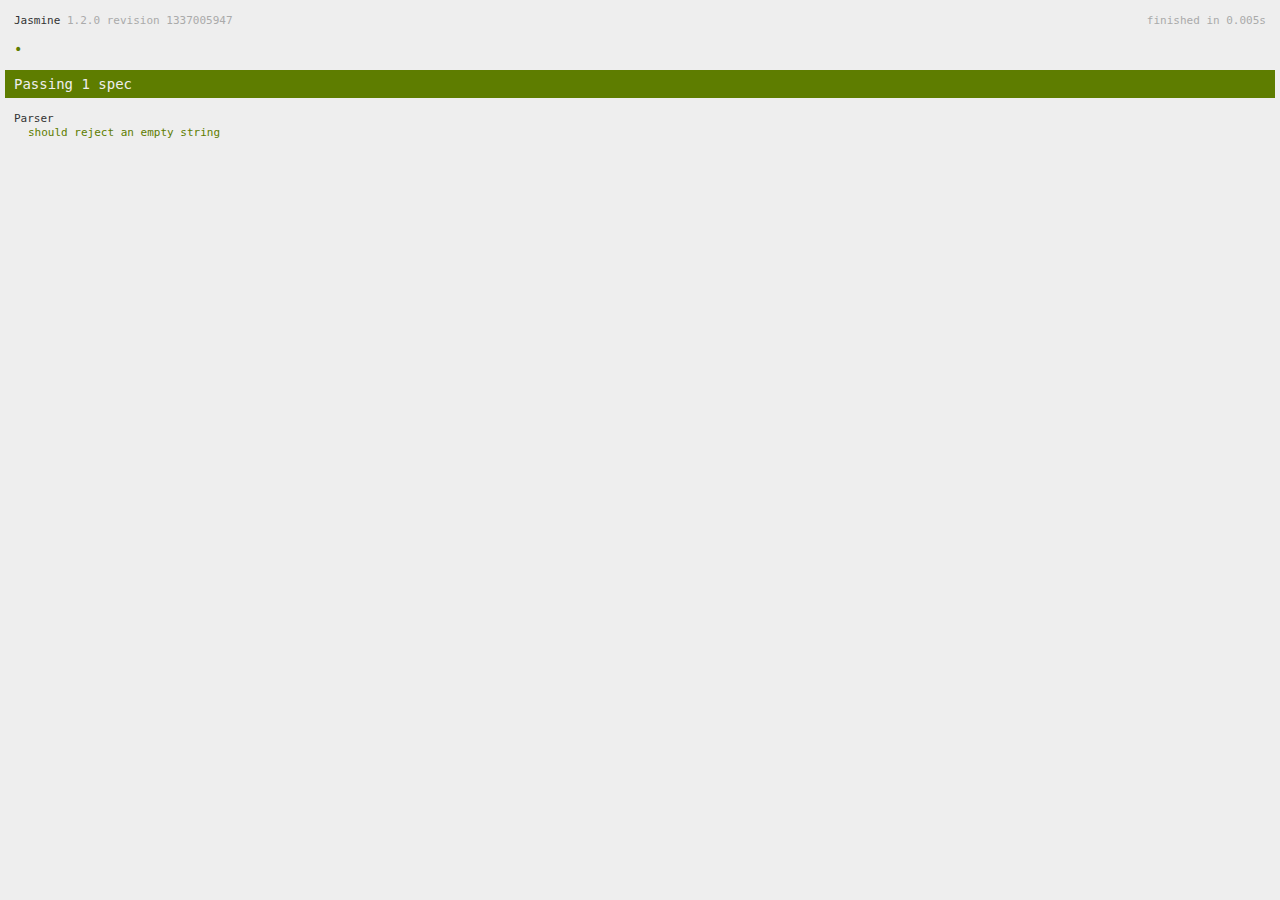
==== SpecRunner.html @ 8b69c671 "Initial checkin. Bare-bones parser object and (barely) passing unit test." ====
<!DOCTYPE HTML PUBLIC "-//W3C//DTD HTML 4.01 Transitional//EN"
  "http://www.w3.org/TR/html4/loose.dtd">
<html>
<head>
  <title>Jasmine Spec Runner</title>

  <link rel="shortcut icon" type="image/png" href="lib/jasmine-1.2.0/jasmine_favicon.png">
  <link rel="stylesheet" type="text/css" href="lib/jasmine-1.2.0/jasmine.css">
  <script type="text/javascript" src="lib/jasmine-1.2.0/jasmine.js"></script>
  <script type="text/javascript" src="lib/jasmine-1.2.0/jasmine-html.js"></script>

  <!-- include src files here... -->
  <script type="text/javascript" src="src/CurrencyParser.js"></script>

  <!-- include spec files here... -->
  <script type="text/javascript" src="spec/ParserSpec.js"></script>

  <script type="text/javascript">
    (function() {
      var jasmineEnv = jasmine.getEnv();
      jasmineEnv.updateInterval = 1000;

      var htmlReporter = new jasmine.HtmlReporter();

      jasmineEnv.addReporter(htmlReporter);

      jasmineEnv.specFilter = function(spec) {
        return htmlReporter.specFilter(spec);
      };

      var currentWindowOnload = window.onload;

      window.onload = function() {
        if (currentWindowOnload) {
          currentWindowOnload();
        }
        execJasmine();
      };

      function execJasmine() {
        jasmineEnv.execute();
      }

    })();
  </script>

</head>

<body>
</body>
</html>
---- lib/jasmine-1.2.0/jasmine.css ----
body { background-color: #eeeeee; padding: 0; margin: 5px; overflow-y: scroll; }

#HTMLReporter { font-size: 11px; font-family: Monaco, "Lucida Console", monospace; line-height: 14px; color: #333333; }
#HTMLReporter a { text-decoration: none; }
#HTMLReporter a:hover { text-decoration: underline; }
#HTMLReporter p, #HTMLReporter h1, #HTMLReporter h2, #HTMLReporter h3, #HTMLReporter h4, #HTMLReporter h5, #HTMLReporter h6 { margin: 0; line-height: 14px; }
#HTMLReporter .banner, #HTMLReporter .symbolSummary, #HTMLReporter .summary, #HTMLReporter .resultMessage, #HTMLReporter .specDetail .description, #HTMLReporter .alert .bar, #HTMLReporter .stackTrace { padding-left: 9px; padding-right: 9px; }
#HTMLReporter #jasmine_content { position: fixed; right: 100%; }
#HTMLReporter .version { color: #aaaaaa; }
#HTMLReporter .banner { margin-top: 14px; }
#HTMLReporter .duration { color: #aaaaaa; float: right; }
#HTMLReporter .symbolSummary { overflow: hidden; *zoom: 1; margin: 14px 0; }
#HTMLReporter .symbolSummary li { display: block; float: left; height: 7px; width: 14px; margin-bottom: 7px; font-size: 16px; }
#HTMLReporter .symbolSummary li.passed { font-size: 14px; }
#HTMLReporter .symbolSummary li.passed:before { color: #5e7d00; content: "\02022"; }
#HTMLReporter .symbolSummary li.failed { line-height: 9px; }
#HTMLReporter .symbolSummary li.failed:before { color: #b03911; content: "x"; font-weight: bold; margin-left: -1px; }
#HTMLReporter .symbolSummary li.skipped { font-size: 14px; }
#HTMLReporter .symbolSummary li.skipped:before { color: #bababa; content: "\02022"; }
#HTMLReporter .symbolSummary li.pending { line-height: 11px; }
#HTMLReporter .symbolSummary li.pending:before { color: #aaaaaa; content: "-"; }
#HTMLReporter .bar { line-height: 28px; font-size: 14px; display: block; color: #eee; }
#HTMLReporter .runningAlert { background-color: #666666; }
#HTMLReporter .skippedAlert { background-color: #aaaaaa; }
#HTMLReporter .skippedAlert:first-child { background-color: #333333; }
#HTMLReporter .skippedAlert:hover { text-decoration: none; color: white; text-decoration: underline; }
#HTMLReporter .passingAlert { background-color: #a6b779; }
#HTMLReporter .passingAlert:first-child { background-color: #5e7d00; }
#HTMLReporter .failingAlert { background-color: #cf867e; }
#HTMLReporter .failingAlert:first-child { background-color: #b03911; }
#HTMLReporter .results { margin-top: 14px; }
#HTMLReporter #details { display: none; }
#HTMLReporter .resultsMenu, #HTMLReporter .resultsMenu a { background-color: #fff; color: #333333; }
#HTMLReporter.showDetails .summaryMenuItem { font-weight: normal; text-decoration: inherit; }
#HTMLReporter.showDetails .summaryMenuItem:hover { text-decoration: underline; }
#HTMLReporter.showDetails .detailsMenuItem { font-weight: bold; text-decoration: underline; }
#HTMLReporter.showDetails .summary { display: none; }
#HTMLReporter.showDetails #details { display: block; }
#HTMLReporter .summaryMenuItem { font-weight: bold; text-decoration: underline; }
#HTMLReporter .summary { margin-top: 14px; }
#HTMLReporter .summary .suite .suite, #HTMLReporter .summary .specSummary { margin-left: 14px; }
#HTMLReporter .summary .specSummary.passed a { color: #5e7d00; }
#HTMLReporter .summary .specSummary.failed a { color: #b03911; }
#HTMLReporter .description + .suite { margin-top: 0; }
#HTMLReporter .suite { margin-top: 14px; }
#HTMLReporter .suite a { color: #333333; }
#HTMLReporter #details .specDetail { margin-bottom: 28px; }
#HTMLReporter #details .specDetail .description { display: block; color: white; background-color: #b03911; }
#HTMLReporter .resultMessage { padding-top: 14px; color: #333333; }
#HTMLReporter .resultMessage span.result { display: block; }
#HTMLReporter .stackTrace { margin: 5px 0 0 0; max-height: 224px; overflow: auto; line-height: 18px; color: #666666; border: 1px solid #ddd; background: white; white-space: pre; }

#TrivialReporter { padding: 8px 13px; position: absolute; top: 0; bottom: 0; left: 0; right: 0; overflow-y: scroll; background-color: white; font-family: "Helvetica Neue Light", "Lucida Grande", "Calibri", "Arial", sans-serif; /*.resultMessage {*/ /*white-space: pre;*/ /*}*/ }
#TrivialReporter a:visited, #TrivialReporter a { color: #303; }
#TrivialReporter a:hover, #TrivialReporter a:active { color: blue; }
#TrivialReporter .run_spec { float: right; padding-right: 5px; font-size: .8em; text-decoration: none; }
#TrivialReporter .banner { color: #303; background-color: #fef; padding: 5px; }
#TrivialReporter .logo { float: left; font-size: 1.1em; padding-left: 5px; }
#TrivialReporter .logo .version { font-size: .6em; padding-left: 1em; }
#TrivialReporter .runner.running { background-color: yellow; }
#TrivialReporter .options { text-align: right; font-size: .8em; }
#TrivialReporter .suite { border: 1px outset gray; margin: 5px 0; padding-left: 1em; }
#TrivialReporter .suite .suite { margin: 5px; }
#TrivialReporter .suite.passed { background-color: #dfd; }
#TrivialReporter .suite.failed { background-color: #fdd; }
#TrivialReporter .spec { margin: 5px; padding-left: 1em; clear: both; }
#TrivialReporter .spec.failed, #TrivialReporter .spec.passed, #TrivialReporter .spec.skipped { padding-bottom: 5px; border: 1px solid gray; }
#TrivialReporter .spec.failed { background-color: #fbb; border-color: red; }
#TrivialReporter .spec.passed { background-color: #bfb; border-color: green; }
#TrivialReporter .spec.skipped { background-color: #bbb; }
#TrivialReporter .messages { border-left: 1px dashed gray; padding-left: 1em; padding-right: 1em; }
#TrivialReporter .passed { background-color: #cfc; display: none; }
#TrivialReporter .failed { background-color: #fbb; }
#TrivialReporter .skipped { color: #777; background-color: #eee; display: none; }
#TrivialReporter .resultMessage span.result { display: block; line-height: 2em; color: black; }
#TrivialReporter .resultMessage .mismatch { color: black; }
#TrivialReporter .stackTrace { white-space: pre; font-size: .8em; margin-left: 10px; max-height: 5em; overflow: auto; border: 1px inset red; padding: 1em; background: #eef; }
#TrivialReporter .finished-at { padding-left: 1em; font-size: .6em; }
#TrivialReporter.show-passed .passed, #TrivialReporter.show-skipped .skipped { display: block; }
#TrivialReporter #jasmine_content { position: fixed; right: 100%; }
#TrivialReporter .runner { border: 1px solid gray; display: block; margin: 5px 0; padding: 2px 0 2px 10px; }
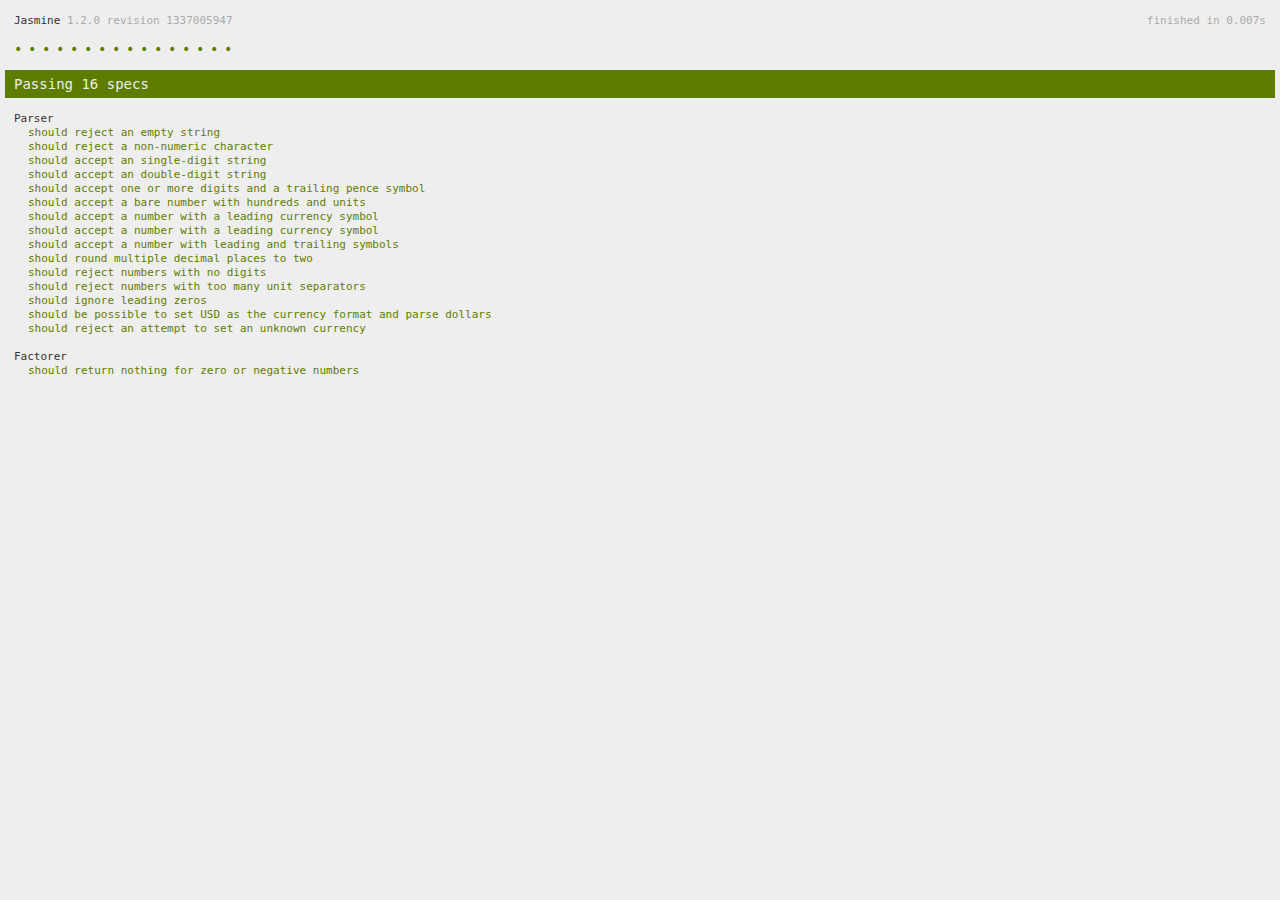
==== commit cf09555b: "Add tests for factoring code to testrunner; add bare-bones factoring code and its tests." ====
--- a/SpecRunner.html
+++ b/SpecRunner.html
@@ -11,9 +11,11 @@
 
   <!-- include src files here... -->
   <script type="text/javascript" src="src/CurrencyParser.js"></script>
+  <script type="text/javascript" src="src/CurrencyFactorer.js"></script>
 
   <!-- include spec files here... -->
   <script type="text/javascript" src="spec/ParserSpec.js"></script>
+  <script type="text/javascript" src="spec/FactorerSpec.js"></script>
 
   <script type="text/javascript">
     (function() {
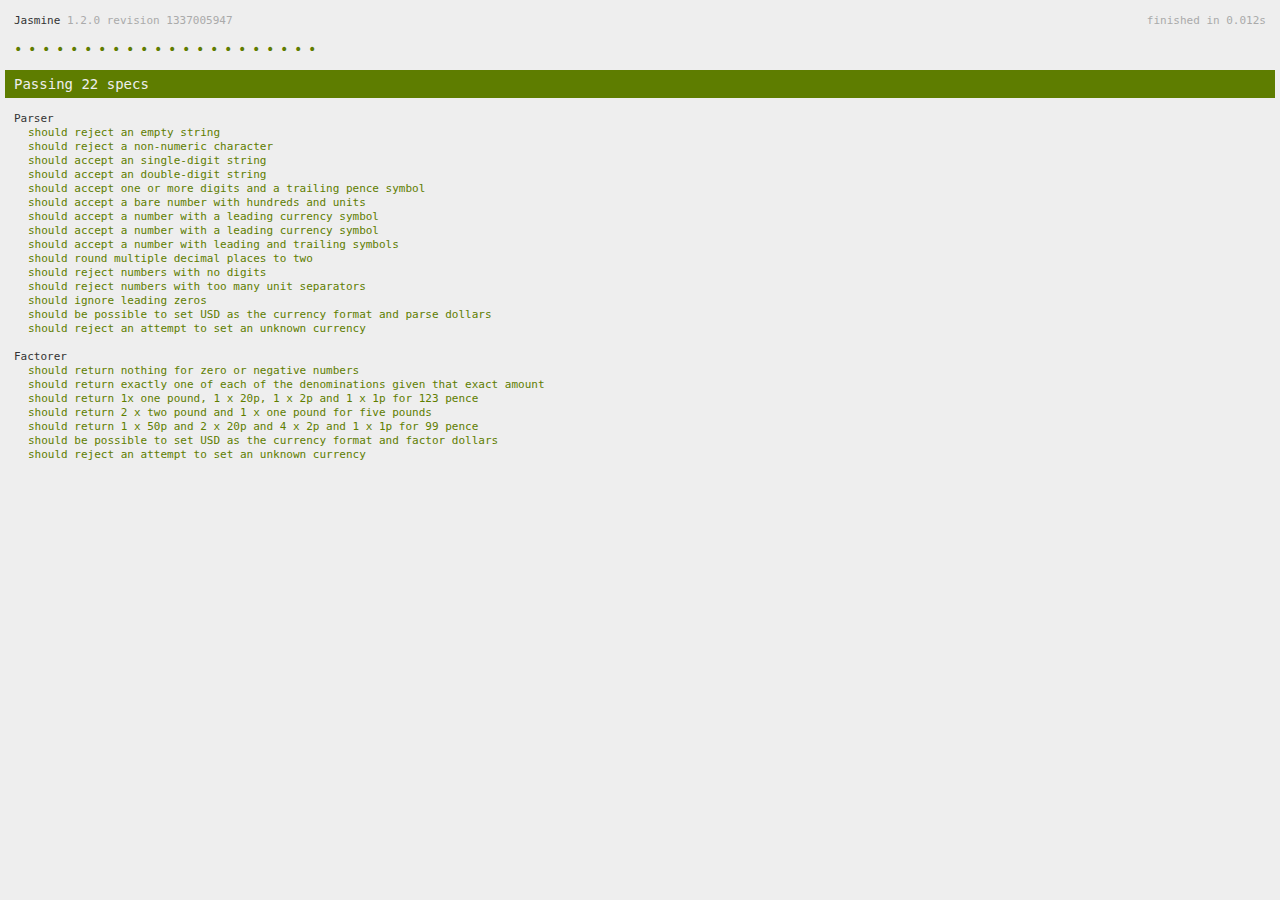
==== commit 47e19481: "Added main UI with rudimentary CSS and the JS driver file; moved objects from 'src' to 'script'." ====
--- a/SpecRunner.html
+++ b/SpecRunner.html
@@ -10,8 +10,8 @@
   <script type="text/javascript" src="lib/jasmine-1.2.0/jasmine-html.js"></script>
 
   <!-- include src files here... -->
-  <script type="text/javascript" src="src/CurrencyParser.js"></script>
-  <script type="text/javascript" src="src/CurrencyFactorer.js"></script>
+  <script type="text/javascript" src="script/CurrencyParser.js"></script>
+  <script type="text/javascript" src="script/CurrencyFactorer.js"></script>
 
   <!-- include spec files here... -->
   <script type="text/javascript" src="spec/ParserSpec.js"></script>
